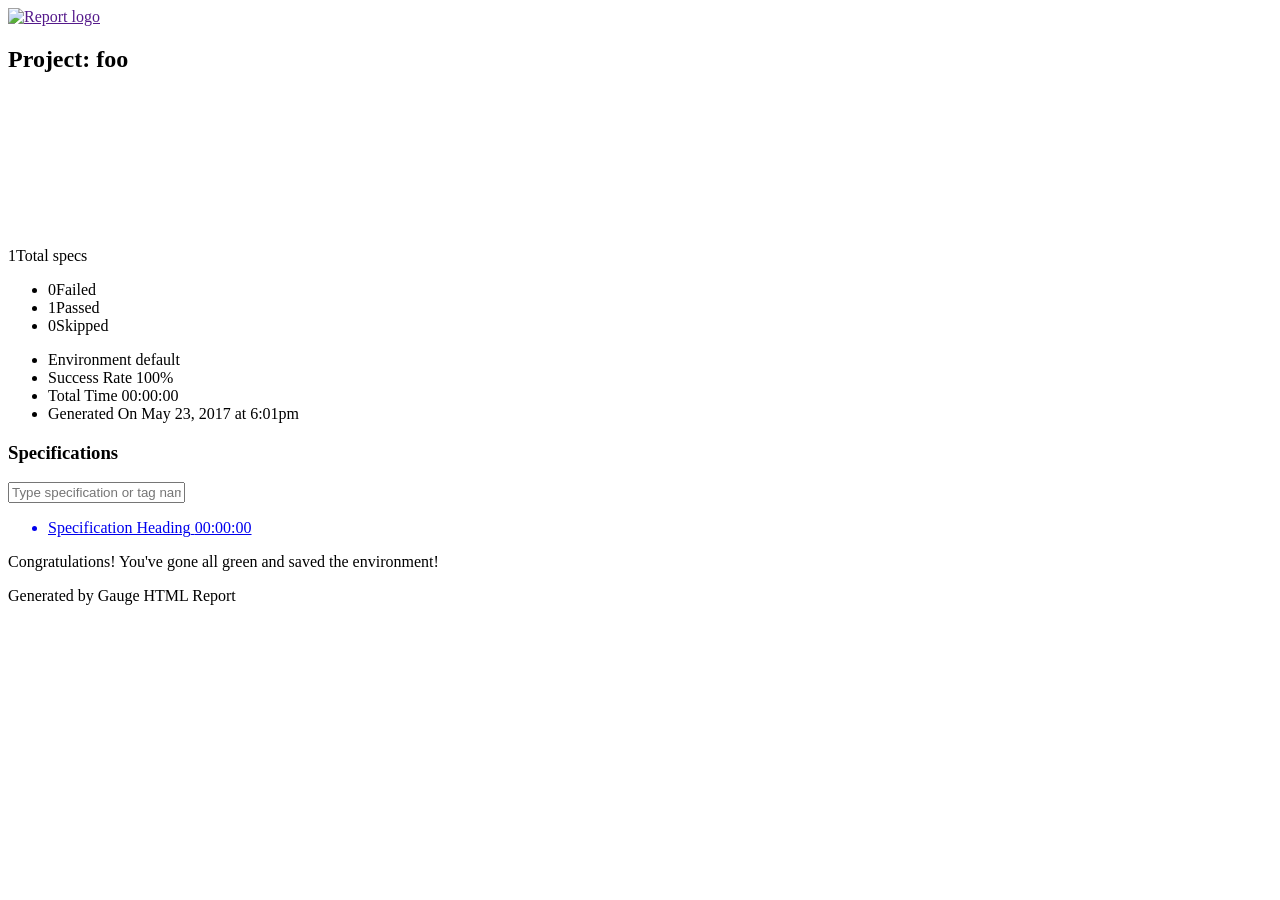
==== regenerate/_testdata/expectedE2E/simpleSuiteRes/index.html @ f10a7666 "regenerate now uses result saved in proto form gauge core shall save the last_run_result in .gauge f" ====
<!doctype html>
  <html><head>
    <meta http-equiv="X-UA-Compatible" content="IE=9; IE=8; IE=7; IE=EDGE" />
    <meta charset="utf-8" />
    <title>Gauge Test Results</title>
    <link rel="shortcut icon" type="image/x-icon" href="images/favicon.ico">
    <link rel="stylesheet" type="text/css" href="css/open-sans.css">
    <link rel="stylesheet" type="text/css" href="css/font-awesome.css">
    <link rel="stylesheet" type="text/css" href="css/normalize.css" />
    <link rel="stylesheet" type="text/css" href="css/style.css" />
  </head>
  <body>
  <header class="top">
    <div class="header">
      <div class="container">
        <div class="logo">
          <a href=""><img src="images/logo.png" alt="Report logo"></a>
        </div>
        <h2 class="project">Project: foo</h2>
      </div>
    </div>
  </header>
  <main class="main-container">
  <div class="container">

	
  <div class="report-overview">
    <div class="report_chart">
      <div class="chart">
        <svg id="pie-chart" data-results="0,1,0" data-total="1">
          <path class="status failed" />
          <path class="shadow failed" data-status="failed"><title>Failed: 0/1</title></path>
          <path class="status passed" />
          <path class="shadow passed" data-status="passed"><title>Passed: 1/1</title></path>
          <path class="status skipped" />
          <path class="shadow skipped" data-status="skipped"><title>Skipped: 0/1</title></path>
        </svg>
      </div>
      <div class="total-specs"><span class="value">1</span><span class="txt">Total specs</span></div>
    </div>
    <div class="report_test-results">
      <ul>
        <li class="fail spec-filter" data-status="failed"><span class="value">0</span><span class="txt">Failed</span></li>
        <li class="pass spec-filter" data-status="passed"><span class="value">1</span><span class="txt">Passed</span></li>
        <li class="skip spec-filter" data-status="skipped"><span class="value">0</span><span class="txt">Skipped</span></li>
      </ul>
    </div>
    <div class="report_details">
      <ul>
        <li>
          <label>Environment </label>
          <span>default</span>
        </li>
        
        <li>
          <label>Success Rate </label>
          <span>100%</span>
        </li>
        <li>
          <label>Total Time </label>
          <span>00:00:00</span>
        </li>
        <li>
          <label>Generated On </label>
          <span>May 23, 2017 at 6:01pm</span>
        </li>
      </ul>
    </div>
  </div>

	
  <div class="specifications">
  
  
    <aside class="sidebar">
      <h3 class="title">Specifications</h3>
      <div class="searchbar">
        <input id="searchSpecifications" placeholder="Type specification or tag name" type="text" />
        <i class="fa fa-search"></i>
      </div>
      <div id="listOfSpecifications">
        <ul id="scenarios" class="spec-list">
        
          <a href="example.html">
             
              <li class='passed spec-name'>
            
              <span id="scenarioName" class="scenarioname">Specification Heading</span>
              <span id="time" class="time">00:00:00</span>
            </li>
          </a>
          
        </ul>
      </div>
    </aside>
  

	
    <div class="congratulations details">
      <p>Congratulations! You've gone all <span class="green">green</span> and saved the environment!</p>
    </div>
	
 	</div>
 	</div>
	</main>
	
  <footer class="footer">
    <div class="container">
      <p>Generated by Gauge HTML Report</p>
    </div>
  </footer>

	
    <script type="text/javascript">
      var loadingImage = "images/loading.gif";
      var closeButton = "images/close.gif";
    </script>
    <script src="js/lightbox.js"></script>
    <script src="js/jquery-3.1.0.min.js" type="text/javascript"></script>
    <script src="js/auto-complete.min.js" type="text/javascript"></script>
    <script src="js/clipboard.min.js" type="text/javascript"></script>
    <script src="js/search_index.js" type="text/javascript"></script>
    <script src="js/main.js" type="text/javascript"></script>
    </body>
  </html>
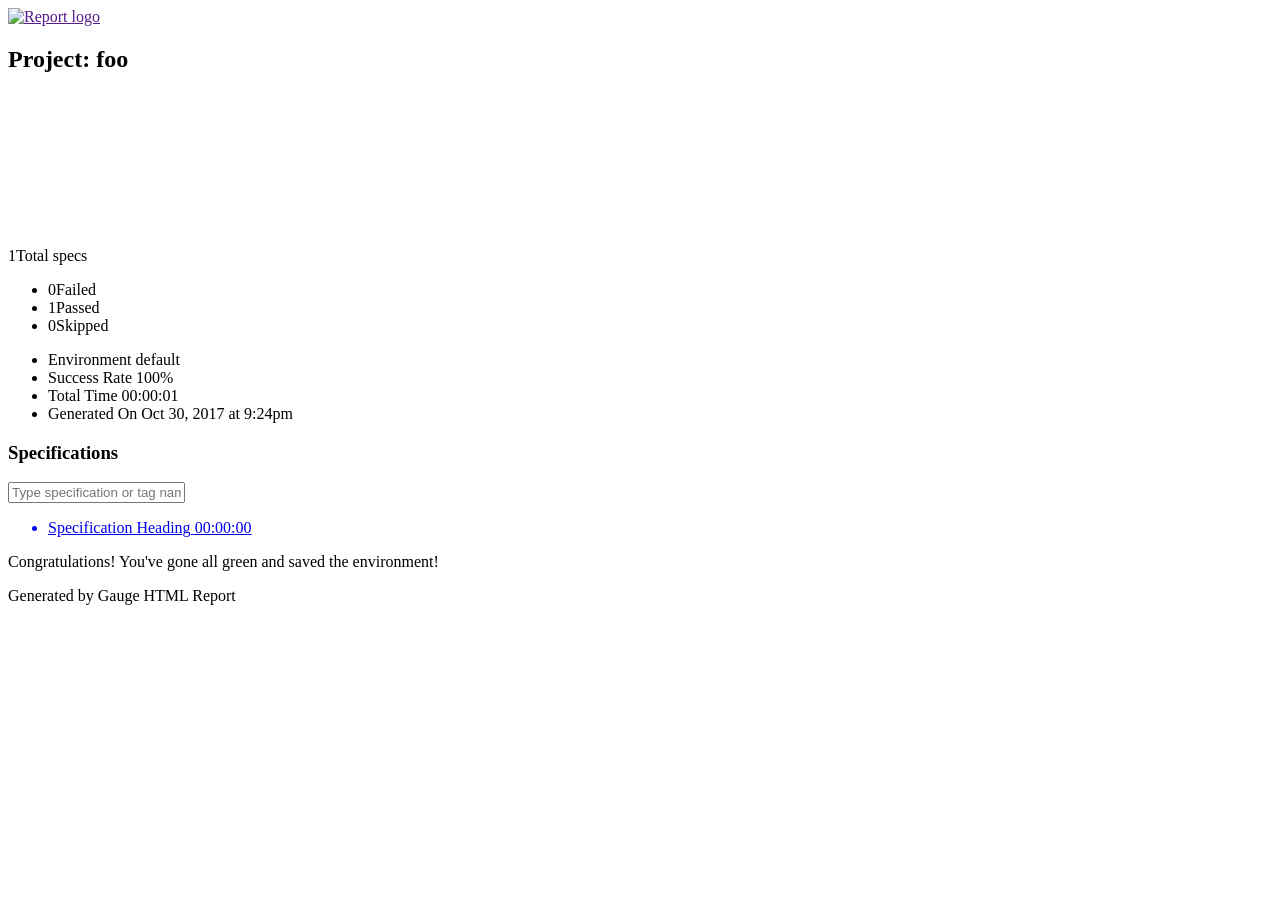
==== commit 0fabc859: "fixed regenerate tests" ====
--- a/regenerate/_testdata/expectedE2E/simpleSuiteRes/index.html
+++ b/regenerate/_testdata/expectedE2E/simpleSuiteRes/index.html
@@ -61,11 +61,11 @@
         </li>
         <li>
           <label>Total Time </label>
-          <span>00:00:00</span>
+          <span>00:00:01</span>
         </li>
         <li>
           <label>Generated On </label>
-          <span>May 23, 2017 at 6:01pm</span>
+          <span>Oct 30, 2017 at 9:24pm</span>
         </li>
       </ul>
     </div>
@@ -84,7 +84,7 @@
       <div id="listOfSpecifications">
         <ul id="scenarios" class="spec-list">
         
-          <a href="example.html">
+          <a href="specs/example.html">
              
               <li class='passed spec-name'>
             
